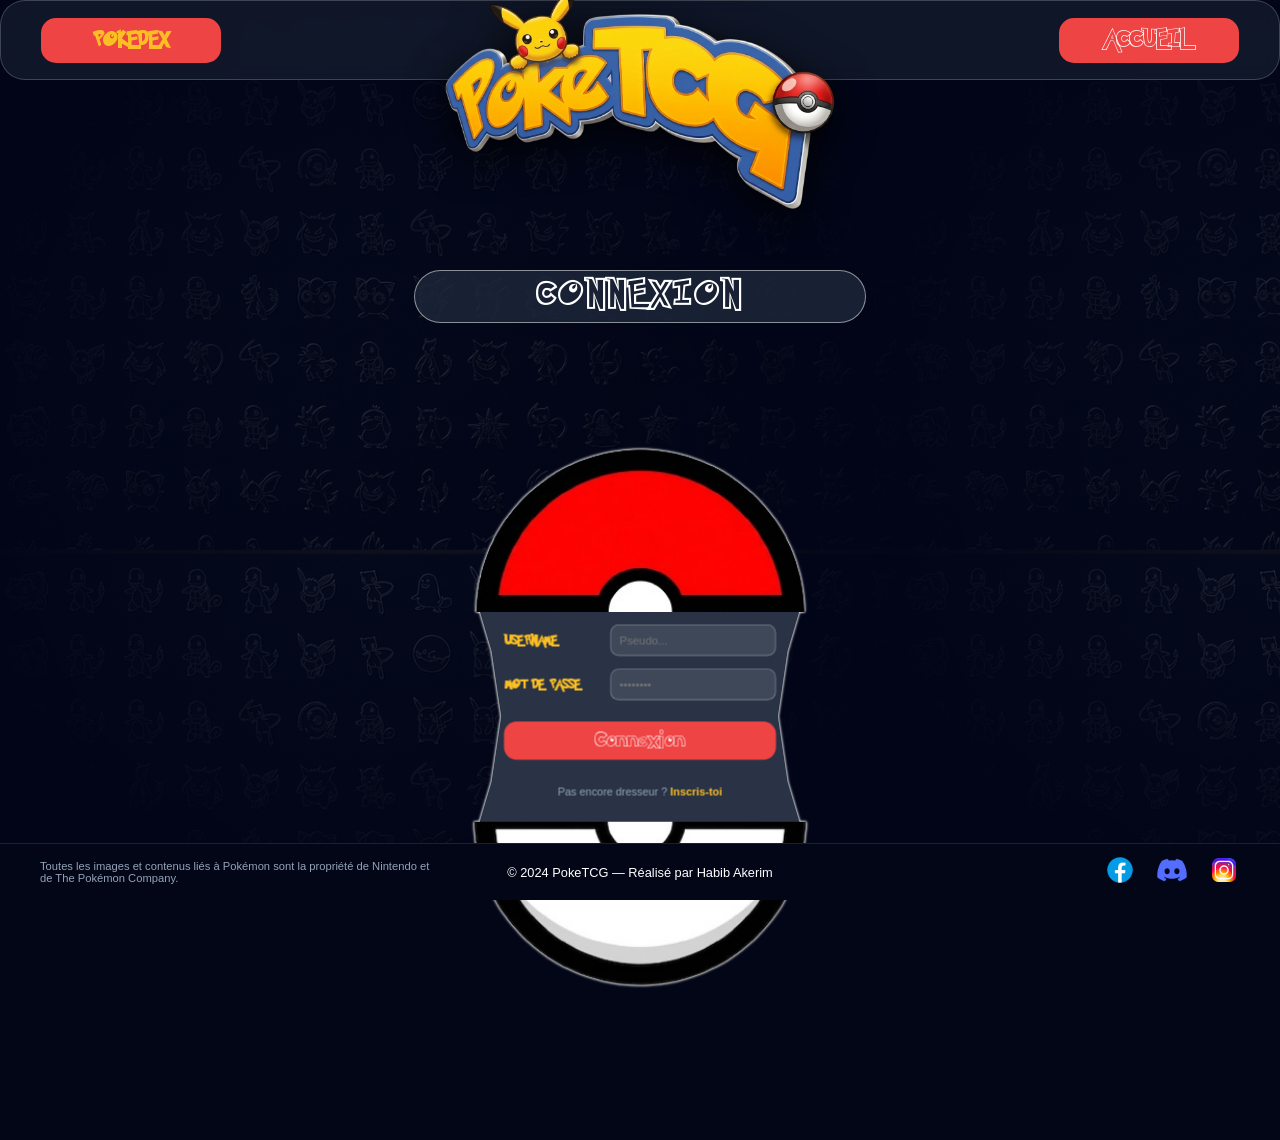
==== webapp-service/pages/dashboardadmin.html @ c15b20ae "feat(admin): integrated admin portal with role-based routing and modular JS architecture" ====
<!DOCTYPE html>
<html lang="fr">
<head>
    <meta charset="UTF-8">
    <title>PokeTCG - Console d'Administration</title>
    <link rel="stylesheet" href="../css/common.css">
    <link rel="stylesheet" href="../css/dashboardadmin.css">
    <link rel="stylesheet" href="https://cdnjs.cloudflare.com/ajax/libs/font-awesome/6.0.0/css/all.min.css">
</head>
<body>

<!-- 1. HEADER ADMIN ÉLITE -->
<header class="glass admin-header">
    <button class="burger-btn" id="admin-burger">
        <i class="fas fa-tools"></i>
    </button>
    <div class="header-logo">
        <img src="../assets/logo.png" alt="Logo">
        <span class="admin-badge">ADMIN</span>
    </div>
    <div class="admin-profile">
        <span id="admin-name">Maître Admin</span>
        <button class="logout-btn" title="Déconnexion" onclick="logoutAdmin()"><i class="fas fa-power-off"></i></button>
    </div>
</header>

<!-- 2. MENU DE CONTRÔLE DE LA LIGUE -->
<nav class="side-drawer glass" id="admin-drawer">
    <div class="drawer-header">
        <span>Contrôle Ligue</span>
        <button id="close-admin-drawer">&times;</button>
    </div>
    <div class="drawer-links">
        <a href="#" class="admin-nav-link active" data-target="admin-view-home"><i class="fas fa-tachometer-alt"></i> Vue d'ensemble</a>
        <a href="#" class="admin-nav-link" data-target="admin-view-users"><i class="fas fa-users"></i> Gestion Dresseurs</a>
        <a href="#" class="admin-nav-link" data-target="admin-view-market"><i class="fas fa-shopping-cart"></i> Modération Marché</a>
        <a href="#" class="admin-nav-link" data-target="admin-view-social"><i class="fas fa-bullhorn"></i> News & Forum</a>
        <a href="#" class="admin-nav-link" data-target="admin-view-wallet"><i class="fas fa-university"></i> Audit Fintech</a>
        <hr>
        <!-- Habib : Lien pour switcher rapidement vers le mode utilisateur -->
        <a href="dashboarddresseur.html"><i class="fas fa-user-circle"></i> Mode Dresseur</a>
    </div>
</nav>

<!-- 3. ZONE DE COMMANDEMENT (MAIN CONTENT) -->
<main class="content-full">

    <!-- SECTION 1 : STATISTIQUES GLOBALES -->
    <section id="admin-view-home" class="admin-dashboard-view active">
        <div class="news-pill"><h2>Statistiques Globales</h2></div>
        <div class="stats-grid">
            <div class="stat-card glass">
                <label>Dresseurs Inscrits</label>
                <p id="stat-total-users">0</p>
            </div>
            <div class="stat-card glass">
                <label>Crédits en Circulation</label>
                <p id="stat-total-credits">0.00 PC</p>
            </div>
            <div class="stat-card glass">
                <label>Total en Séquestre</label>
                <p id="stat-total-escrow">0.00 PC</p>
            </div>
        </div>
    </section>

    <!-- SECTION 2 : GESTION DES UTILISATEURS (Identity 8081) -->
    <section id="admin-view-users" class="admin-dashboard-view">
        <div class="news-pill"><h2>Base des Dresseurs</h2></div>
        <div class="admin-table-container glass">
            <table id="users-table">
                <thead>
                <tr>
                    <th>ID</th>
                    <th>Pseudo</th>
                    <th>Email</th>
                    <th>Rôle</th>
                    <th>Actions</th>
                </tr>
                </thead>
                <tbody id="users-list-body">
                <!-- Rempli par admin-users.js -->
                </tbody>
            </table>
        </div>
    </section>

    <!-- SECTION 3 : MODÉRATION MARCHÉ (Marketplace 8085) -->
    <section id="admin-view-market" class="admin-dashboard-view">
        <div class="news-pill"><h2>Contrôle du Marché</h2></div>
        <div id="admin-market-list" class="admin-table-container glass">
            <!-- Habib : On pourra lister ici toutes les annonces suspectes -->
            <p style="color:var(--text-muted)">Chargement des annonces mondiales...</p>
        </div>
    </section>

    <!-- SECTION 4 : COMMUNICATION LIGUE -->
    <section id="admin-view-social" class="admin-dashboard-view">
        <div class="news-pill"><h2>Communication Ligue</h2></div>

        <div class="admin-social-grid">

            <!-- COLONNE GAUCHE : LE FORMULAIRE (DÉDIÉ) -->
            <div class="news-form-box glass">
                <h3><i class="fas fa-plus-circle"></i> Créer une News</h3>

                <label class="small-label">Titre de l'actualité</label>
                <input type="text" id="news-title" class="glass-input" placeholder="Titre...">

                <label class="small-label">Lien de l'image (URL)</label>
                <input type="text" id="news-image" class="glass-input" placeholder="Lien .jpg / .png">

                <label class="small-label">Lien de l'article (URL)</label>
                <input type="text" id="news-link" class="glass-input" placeholder="Lien vers l'article complet">

                <label class="small-label">Résumé du message</label>
                <textarea id="news-content" class="glass-input" placeholder="Résumé..." style="height:100px; resize:none;"></textarea>

                <button class="btn-nav connexion btn-diffuser" onclick="adminPublishNews()">
                    <i class="fas fa-broadcast-tower"></i> Diffuser l'actualité
                </button>
            </div>

            <!-- COLONNE DROITE : LA GESTION (NEWS + FORUM) -->
            <div class="admin-management-column">

                <!-- Bloc News Publiées -->
                <div class="forum-mod-box glass" style="margin-bottom: 25px;">
                    <h3><i class="fas fa-list"></i> News en ligne</h3>
                    <div id="admin-news-list" class="admin-scroll-list">
                        <!-- Rempli par admin-social.js -->
                    </div>
                </div>

                <!-- Bloc Modération Forum -->
                <div class="forum-mod-box glass">
                    <h3><i class="fas fa-comments"></i> Modération Forum</h3>
                    <div id="admin-forum-list" class="admin-scroll-list">
                        <!-- Rempli par admin-social.js -->
                    </div>
                </div>

            </div>
        </div>
    </section>

    <!-- ⭐ SECTION 5 : AUDIT FINTECH (Wallet 8082) - NOUVEAUTÉ ⭐ -->
    <section id="admin-view-wallet" class="admin-dashboard-view">
        <div class="news-pill"><h2>Audit Financier</h2></div>
        <div class="admin-table-container glass">
            <h3>Santé du système</h3>
            <p style="color:var(--text-muted); margin-bottom:20px;">Surveillance des flux de Poké-Crédits (PC) en temps réel.</p>
            <div id="admin-wallet-audit-content">
                <!-- Rempli par admin-wallet.js -->
                <p>Analyse des portefeuilles en cours...</p>
            </div>
        </div>
    </section>

</main>

<footer>
    <div class="footer-center">© 2024 PokeTCG Admin — Console réservée au Maître de la Ligue</div>
</footer>

<!-- CHARGEMENT DES MODULES JS (Ordre de Rigueur) -->
<script src="../js/admin/admin-main.js"></script>
<script src="../js/admin/admin-users.js"></script>
<script src="../js/admin/admin-market.js"></script>
<script src="../js/admin/admin-social.js"></script>
<script src="../js/admin/admin-wallet.js"></script>

</body>
</html>
---- webapp-service/css/common.css ----
/* --- 1. POLICES --- */
@font-face { font-family: 'PokemonSolid'; src: url('../fonts/Pokemon Solid.ttf'); }
@font-face { font-family: 'PokemonHollow'; src: url('../fonts/Pokemon Hollow.ttf'); }
@import url('https://fonts.googleapis.com/css2?family=Inter:wght@400;700&display=swap');

/* --- 2. MA CHARTE GRAPHIQUE --- */
:root {
    --bg-dark: #020617;
    --poke-red: #EF4444;
    --poke-yellow: #FBBF24;
    --white: #FFFFFF;
    --text-muted: #94A3B8;
    --glass-bg: rgba(30, 41, 59, 0.5);
    --font-main: 'Inter', sans-serif;
}

/* --- 3. LE FOND ET LA STRUCTURE --- */
body {
    background-color: var(--bg-dark);
    color: white;
    font-family: var(--font-main);
    margin: 0; padding: 0;
    position: relative;
    min-height: 100vh;
}

body::before {
    content: "";
    position: fixed;
    top: 0; left: 0;
    width: 100%; height: 100%;

    /* LE SECRET : J'ajoute un dégradé radial (rond) par-dessus l'image.
       Le centre est transparent, mais les bords deviennent noirs comme le fond.
       C'est ce qui "gomme" les lignes de répétition sur les côtés. */
    background: radial-gradient(circle, transparent 20%, var(--bg-dark) 80%),
    url('../assets/bg-pattern.png');

    background-repeat: repeat;

    /* J'agrandis la taille à 800px pour que les icônes soient plus grandes
       et qu'on voie moins souvent la répétition de l'image */
    background-size: 900px;

    opacity: 0.35;
    z-index: -1;
    pointer-events: none;
}

/* --- 4. LE HEADER FIXE AVEC LOGO CENTRAL --- */
header {
    width: 100%; height: 80px;
    background: var(--glass-bg);
    backdrop-filter: blur(10px);
    display: flex;
    justify-content: space-between;
    align-items: center;
    padding: 0 40px; box-sizing: border-box;
    border-bottom: 1px solid rgba(255, 255, 255, 0.1);
    position: fixed; top: 0; z-index: 1000;
    overflow: visible; /* Indispensable pour le débordement */
}

/* LE CADRE DU LOGO (La petite boîte de verre dans le menu) */
.header-logo {
    width: 350px;         /* 1. J'agrandis la zone pour le logo */
    height: 80px;
    background: transparent; /* 2. Je rends le cadre invisible à l'intérieur */
    border: none;            /* J'enlève les bordures */
    display: flex;
    justify-content: center;
    align-items: center;
    overflow: visible;     /* Je laisse l'image sortir librement */

}

.header-logo img {
    width: 420px !important;  /* 3. J'agrandis l'image (était à 200px) */
    height: auto !important;

    /* 4. LE DÉBORDEMENT VERS LE BAS :
       Je pousse l'image vers le bas de 45 pixels.
       Elle va "sortir" du header et flotter sur le contenu du site. */
    transform: translateY(70px);

    /* Je rajoute une ombre plus forte pour que le logo ressorte bien sur le fond */
    filter: drop-shadow(0 10px 20px rgba(0,0,0,0.8));
    z-index: 1100;
}

.btn-nav {
    background-color: var(--poke-red);
    border: none; border-radius: 15px;
    cursor: pointer; transition: all 0.2s ease;
    width: 180px; height: 45px;
    display: flex; align-items: center; justify-content: center;
}
.btn-nav:hover { transform: scale(1.05); filter: brightness(1.2); }

.btn-nav.pokedex { font-family: 'PokemonSolid'; color: var(--poke-yellow); font-size: 1.1rem; }
.btn-nav.connexion, .btn-nav.accueil { font-family: 'PokemonHollow'; color: white; font-size: 1.3rem; }

/* --- LOGO RÉDUIT (VERSION CONNECTÉ) --- */

/*  Je réduis la largeur de la zone de 350px à 250px */
.header-logo.connected {
    width: 250px;
}

.header-logo.connected img {
    width: 280px !important;    /* Je réduis l'image de 420px à 280px */
    transform: translateY(40px); /* Je le remonte un peu pour libérer de l'espace (était à 70px) */
    filter: drop-shadow(0 5px 15px rgba(0,0,0,0.6)); /* Ombre un peu plus discrète */
}

/* --- 5. LE CONTENU CENTRAL --- */
main {
    /* J'augmente la marge du haut à 220px pour que ton titre
       ne soit pas caché par le logo qui descend */
    margin-top: 220px !important;
    display: flex;
    flex-direction: column;
    align-items: center;
    gap: 20px;
}

/* La capsule de titre reste identique */
.news-pill {
    background: rgba(30, 41, 59, 0.8);
    border: 1px solid rgba(255, 255, 255, 0.5);
    border-radius: 50px;
    padding: 5px 0; width: 450px;
    display: flex; justify-content: center; align-items: center;
    margin-top: 10px;
    position: relative; overflow: visible;
}

.news-pill h2 {
    font-family: 'PokemonHollow', sans-serif;
    color: white; margin: 0; font-size: 1.8rem;
    letter-spacing: 5px; text-transform: uppercase;
}

/* --- 6. LE FOOTER FIXE --- */
footer {
    position: fixed; bottom: 0; left: 0;
    width: 100%; background: #020617;
    padding: 10px 40px; box-sizing: border-box;
    display: flex; justify-content: space-between; align-items: center;
    border-top: 1px solid rgba(255, 255, 255, 0.1);
    z-index: 1000;
}
.footer-left, .footer-center, .footer-right { flex: 1; }
.footer-left { font-size: 0.7rem; color: var(--text-muted); }
.footer-center { font-size: 0.8rem; text-align: center; }
.footer-right { display: flex; justify-content: flex-end; gap: 20px; }
.footer-right img { width: 32px; height: auto; }

/* L'EFFET GLASS REUTILISABLE */
.glass {
    background: var(--glass-bg);
    backdrop-filter: blur(10px);
    border: 1px solid rgba(255, 255, 255, 0.2);
    border-radius: 25px;
}
---- webapp-service/css/dashboardadmin.css ----
/* =============================================================
   STYLE DASHBOARD ADMIN PokeTCG - Rigueur Habib
   ============================================================= */

/* --- 1. LAYOUT GLOBAL ET RESPIRATION --- */

/* Je force le conteneur principal à se détacher des bords
   pour un rendu plus luxueux et aéré (90% de largeur max) */
body > main.content-full {
    display: flex !important;
    flex-direction: column !important;
    align-items: stretch !important;
    width: 90% !important;
    max-width: 1200px;
    margin: 280px auto 100px auto; /* Centrage horizontal parfait */
    text-align: center;
    transition: filter 0.3s ease;
}

/* --- 2. LE HEADER ÉLITE (ADMIN BAR) --- */

.admin-header {
    border-bottom: 2px solid var(--poke-yellow) !important; /* Ligne dorée pour le pouvoir Admin */
}

.admin-badge {
    background: var(--poke-yellow);
    color: #020617;
    padding: 2px 10px;
    border-radius: 4px;
    font-weight: 900;
    font-size: 0.7rem;
    margin-left: 15px;
    letter-spacing: 1px;
}

.admin-profile {
    display: flex;
    align-items: center;
    gap: 15px;
    color: white;
    font-weight: bold;
}

/* --- 3. MENU BURGER ET NAVIGATION COULISSANTE --- */

.burger-btn {
    background: rgba(255, 255, 255, 0.1);
    border: 1px solid rgba(255, 255, 255, 0.2);
    color: var(--poke-yellow);
    width: 45px; height: 45px;
    border-radius: 10px;
    cursor: pointer;
    font-size: 1.2rem;
    transition: 0.3s;
    display: flex; align-items: center; justify-content: center;
}
.burger-btn:hover { background: var(--poke-yellow); color: #020617; transform: scale(1.05); }

.side-drawer {
    position: fixed;
    top: 0; left: -320px;
    width: 300px; height: 100vh;
    z-index: 2000;
    padding: 40px 20px;
    display: flex; flex-direction: column;
    background: rgba(15, 23, 42, 0.95);
    backdrop-filter: blur(15px);
    border-right: 1px solid var(--poke-yellow);
    transition: left 0.4s cubic-bezier(0.4, 0, 0.2, 1);
}

.side-drawer.open { left: 0; box-shadow: 20px 0 60px rgba(0,0,0,0.9); }

.drawer-header {
    display: flex; justify-content: space-between; align-items: center;
    margin-bottom: 40px;
    font-family: 'PokemonHollow', sans-serif;
    color: var(--poke-yellow);
    font-size: 1.3rem;
}

#close-admin-drawer { background: none; border: none; color: white; font-size: 2.5rem; cursor: pointer; }

.drawer-links a {
    text-decoration: none; color: white;
    padding: 15px 20px; border-radius: 12px;
    display: flex; align-items: center; gap: 15px;
    transition: 0.3s;
}
.drawer-links a:hover, .drawer-links a.active { background: var(--poke-yellow); color: #020617; }
.drawer-links hr { border: 0.5px solid rgba(255,255,255,0.1); margin: 15px 0; }

/* --- 4. GESTION DES TITRES ET SECTIONS --- */

.admin-dashboard-view { display: none; width: 100%; animation: fadeIn 0.4s ease; }
.admin-dashboard-view.active { display: block; }

/* Habib : Je centre la capsule de titre au milieu de la page */
.admin-dashboard-view .news-pill {
    margin: 0 auto 50px auto !important;
    display: inline-block;
}

@keyframes fadeIn { from { opacity: 0; } to { opacity: 1; } }

/* --- 5. GRILLE DES STATISTIQUES (HOME ADMIN) --- */

.stats-grid {
    display: grid;
    grid-template-columns: repeat(auto-fit, minmax(300px, 1fr));
    gap: 30px;
    width: 100%;
}

.stat-card {
    padding: 40px;
    border-radius: 25px;
    text-align: center; /* Habib : On centre les chiffres à l'intérieur */
    transition: 0.3s;
}
.stat-card:hover { transform: translateY(-5px); border-color: var(--poke-yellow); }

.stat-card label { font-size: 0.8rem; color: var(--text-muted); text-transform: uppercase; letter-spacing: 1px; }
.stat-card p { font-size: 2.2rem; font-family: 'PokemonSolid'; color: var(--poke-yellow); margin-top: 15px; }

/* --- 6. TABLES DE DONNÉES (GESTION DRESSEURS) --- */

.admin-table-container {
    padding: 25px;
    border-radius: 20px;
    overflow-x: auto;
    text-align: left;
}

table { width: 100%; border-collapse: collapse; color: white; }

th {
    color: var(--poke-yellow);
    text-transform: uppercase;
    font-size: 0.75rem;
    padding: 15px;
    border-bottom: 2px solid rgba(255,255,255,0.1);
}

td { padding: 15px; border-bottom: 1px solid rgba(255,255,255,0.05); font-size: 0.9rem; }

/* Boutons d'action rapides */
.btn-ban { background: #ef4444; border: none; color: white; padding: 7px 12px; border-radius: 6px; cursor: pointer; transition: 0.3s; }
.btn-ban:hover { filter: brightness(1.2); }

.btn-promote { background: #3b82f6; border: none; color: white; padding: 7px 12px; border-radius: 6px; cursor: pointer; margin-right: 8px; }

/* --- 7. SECTION COMMUNICATION (NEWS & FORUM) --- */

.admin-social-grid {
    display: grid;
    grid-template-columns: 1fr 1fr; /* Deux colonnes égales */
    gap: 30px;
    align-items: start;
    text-align: left;
}

.admin-management-column {
    display: flex;
    flex-direction: column;
}

.news-form-box, .forum-mod-box {
    padding: 25px;
    border-radius: 20px;
    background: rgba(15, 23, 42, 0.6);
    border: 1px solid rgba(255, 255, 255, 0.05);
}

.news-form-box h3, .forum-mod-box h3 {
    color: var(--poke-yellow);
    margin-bottom: 20px;
    text-align: center;
    font-size: 1rem;
    border-bottom: 1px solid rgba(255, 255, 255, 0.1);
    padding-bottom: 10px;
    font-family: 'PokemonSolid', sans-serif;
    letter-spacing: 1px;
}

.glass-input {
    width: 100%;
    box-sizing: border-box;
    background: rgba(255, 255, 255, 0.05);
    border: 1px solid rgba(255, 255, 255, 0.2);
    border-radius: 10px;
    padding: 15px;
    color: white;
    margin-bottom: 15px;
    outline: none;
}

.small-label {
    display: block;
    text-align: left;
    font-size: 0.7rem;
    color: var(--poke-yellow);
    text-transform: uppercase;
    margin-bottom: 5px;
    padding-left: 5px;
    opacity: 0.8;
}

/* Style spécial pour le bouton "Diffuser" (Unité visuelle)  */
.btn-diffuser {
    width: 100% !important;
    height: 50px !important;
    font-family: 'PokemonSolid', sans-serif !important;
    font-size: 0.9rem !important;
    letter-spacing: 2px !important;
    margin-top: 10px;
    padding-bottom: 5px !important;
}
.btn-diffuser:hover { filter: brightness(1.2); transform: translateY(-2px); }


/* Zone de scroll pour les listes (News et Forum) */
.admin-scroll-list {
    max-height: 350px; /*  Hauteur fixe pour éviter que la page soit trop longue  */
    overflow-y: auto;
    padding-right: 10px;
}

/* On personnalise la barre de défilement pour la Rigueur */
.admin-scroll-list::-webkit-scrollbar { width: 4px; }
.admin-scroll-list::-webkit-scrollbar-thumb { background: var(--poke-yellow); border-radius: 10px; }



/* Zone de scroll pour le forum (pour ne pas que la boite soit infinie) */
#admin-forum-list {
    max-height: 600px; /*  On limite la hauteur pour l'élégance  */
    overflow-y: auto;
    padding-right: 10px;
}
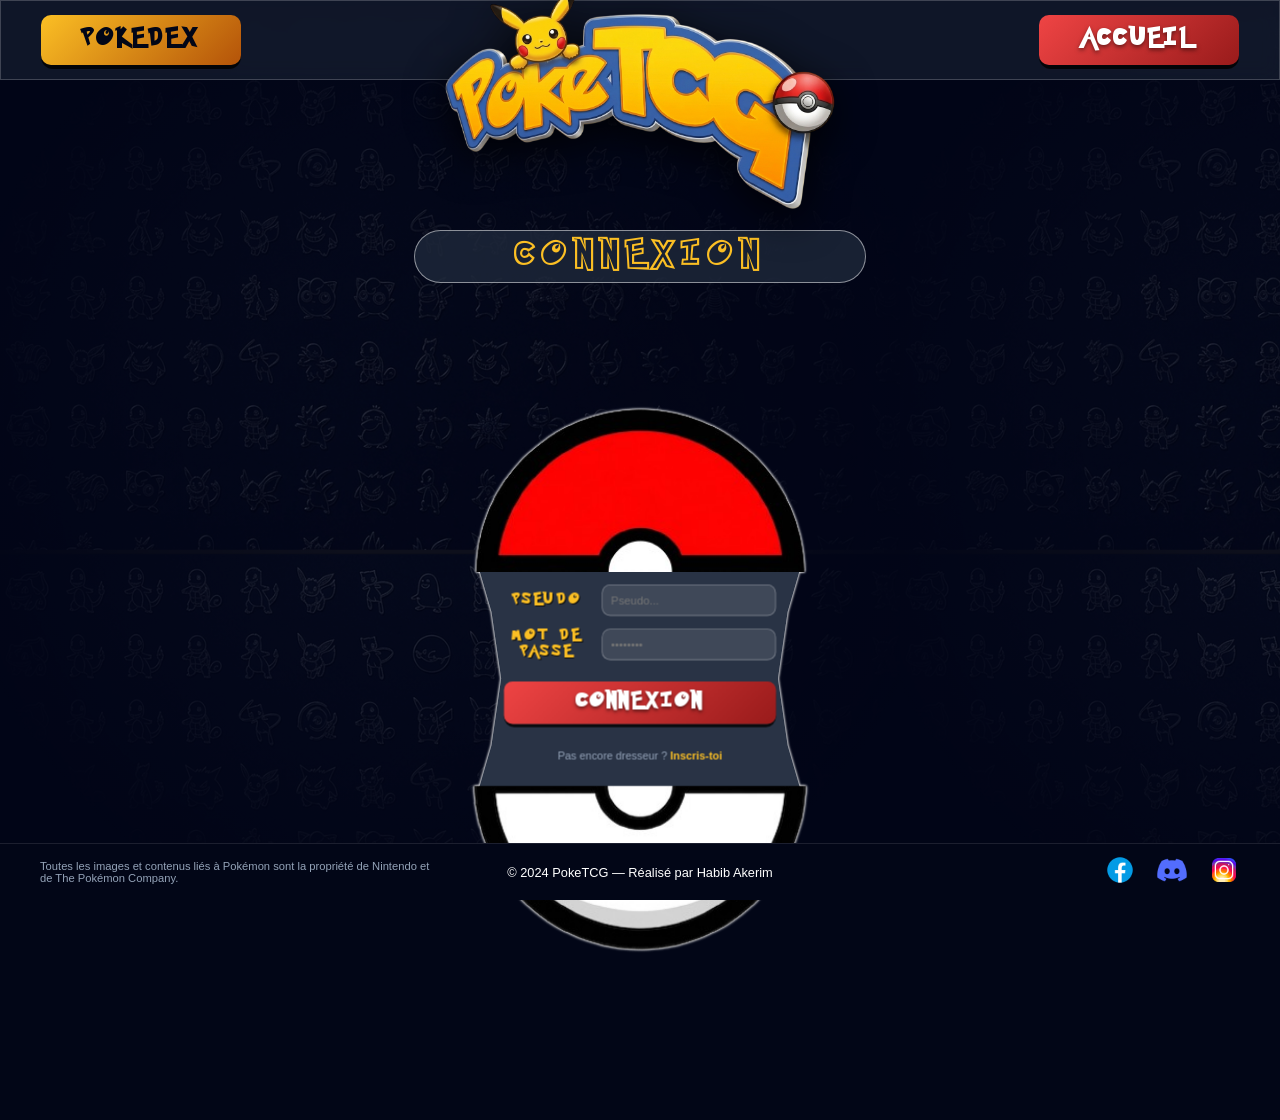
==== commit 30ac1fc2: "style: stable dashboard version before modular refactoring" ====
--- a/webapp-service/pages/dashboardadmin.html
+++ b/webapp-service/pages/dashboardadmin.html
@@ -31,14 +31,61 @@
         <button id="close-admin-drawer">&times;</button>
     </div>
     <div class="drawer-links">
-        <a href="#" class="admin-nav-link active" data-target="admin-view-home"><i class="fas fa-tachometer-alt"></i> Vue d'ensemble</a>
-        <a href="#" class="admin-nav-link" data-target="admin-view-users"><i class="fas fa-users"></i> Gestion Dresseurs</a>
-        <a href="#" class="admin-nav-link" data-target="admin-view-market"><i class="fas fa-shopping-cart"></i> Modération Marché</a>
-        <a href="#" class="admin-nav-link" data-target="admin-view-social"><i class="fas fa-bullhorn"></i> News & Forum</a>
-        <a href="#" class="admin-nav-link" data-target="admin-view-wallet"><i class="fas fa-university"></i> Audit Fintech</a>
-        <hr>
-        <!-- Habib : Lien pour switcher rapidement vers le mode utilisateur -->
-        <a href="dashboarddresseur.html"><i class="fas fa-user-circle"></i> Mode Dresseur</a>
+        <!-- 1. VUE D'ENSEMBLE -->
+        <a href="#" class="admin-nav-link btn-3d btn-yellow active" data-target="admin-view-home">
+            <div class="button-outer">
+                <div class="button-inner">
+                    <span>Vue d'ensemble</span>
+                </div>
+            </div>
+        </a>
+
+        <!-- 2. GESTION DRESSEURS -->
+        <a href="#" class="admin-nav-link btn-3d btn-yellow" data-target="admin-view-users">
+            <div class="button-outer">
+                <div class="button-inner">
+                    <span>Gestion Dresseurs</span>
+                </div>
+            </div>
+        </a>
+
+        <!-- 3. MODÉRATION MARCHÉ -->
+        <a href="#" class="admin-nav-link btn-3d btn-yellow" data-target="admin-view-market">
+            <div class="button-outer">
+                <div class="button-inner">
+                    <span>Modération Marché</span>
+                </div>
+            </div>
+        </a>
+
+        <!-- 4. NEWS & FORUM -->
+        <a href="#" class="admin-nav-link btn-3d btn-yellow" data-target="admin-view-social">
+            <div class="button-outer">
+                <div class="button-inner">
+                    <span>News & Forum</span>
+                </div>
+            </div>
+        </a>
+
+        <!-- 5. AUDIT FINTECH -->
+        <a href="#" class="admin-nav-link btn-3d btn-yellow" data-target="admin-view-wallet">
+            <div class="button-outer">
+                <div class="button-inner">
+                    <span>Audit Fintech</span>
+                </div>
+            </div>
+        </a>
+
+        <hr style="border: 0.5px solid rgba(255,255,255,0.1); margin: 15px 0;">
+
+        <!-- 6. SWITCH VERS MODE DRESSEUR -->
+        <a href="dashboarddresseur.html" class="btn-3d btn-yellow" style="width: 100%;">
+            <div class="button-outer">
+                <div class="button-inner">
+                    <span>Mode Dresseur</span>
+                </div>
+            </div>
+        </a>
     </div>
 </nav>
 
@@ -116,8 +163,12 @@
                 <label class="small-label">Résumé du message</label>
                 <textarea id="news-content" class="glass-input" placeholder="Résumé..." style="height:100px; resize:none;"></textarea>
 
-                <button class="btn-nav connexion btn-diffuser" onclick="adminPublishNews()">
-                    <i class="fas fa-broadcast-tower"></i> Diffuser l'actualité
+                <button class="btn-3d btn-red btn-diffuser" onclick="adminPublishNews()">
+                    <div class="button-outer">
+                        <div class="button-inner">
+                            <span>DIFFUSER L'ACTUALITÉ</span>
+                        </div>
+                    </div>
                 </button>
             </div>
 
@@ -144,7 +195,7 @@
         </div>
     </section>
 
-    <!-- ⭐ SECTION 5 : AUDIT FINTECH (Wallet 8082) - NOUVEAUTÉ ⭐ -->
+    <!--  SECTION 5 : AUDIT FINTECH (Wallet 8082) - NOUVEAUTÉ  -->
     <section id="admin-view-wallet" class="admin-dashboard-view">
         <div class="news-pill"><h2>Audit Financier</h2></div>
         <div class="admin-table-container glass">
--- a/webapp-service/css/common.css
+++ b/webapp-service/css/common.css
@@ -30,7 +30,7 @@
     top: 0; left: 0;
     width: 100%; height: 100%;
 
-    /* LE SECRET : J'ajoute un dégradé radial (rond) par-dessus l'image.
+    /* J'ajoute un dégradé radial (rond) par-dessus l'image.
        Le centre est transparent, mais les bords deviennent noirs comme le fond.
        C'est ce qui "gomme" les lignes de répétition sur les côtés. */
     background: radial-gradient(circle, transparent 20%, var(--bg-dark) 80%),
@@ -38,7 +38,7 @@
 
     background-repeat: repeat;
 
-    /* J'agrandis la taille à 800px pour que les icônes soient plus grandes
+    /* J'agrandis la taille à XXX px pour que les icônes soient plus grandes
        et qu'on voie moins souvent la répétition de l'image */
     background-size: 900px;
 
@@ -74,9 +74,13 @@
 
 }
 
+header.glass {
+    border-radius: 0;
+}
+
 .header-logo img {
-    width: 420px !important;  /* 3. J'agrandis l'image (était à 200px) */
-    height: auto !important;
+    width: 420px ;  /* 3. J'agrandis l'image (était à 200px) */
+    height: auto ;
 
     /* 4. LE DÉBORDEMENT VERS LE BAS :
        Je pousse l'image vers le bas de 45 pixels.
@@ -97,8 +101,28 @@
 }
 .btn-nav:hover { transform: scale(1.05); filter: brightness(1.2); }
 
-.btn-nav.pokedex { font-family: 'PokemonSolid'; color: var(--poke-yellow); font-size: 1.1rem; }
-.btn-nav.connexion, .btn-nav.accueil { font-family: 'PokemonHollow'; color: white; font-size: 1.3rem; }
+.btn-nav.pokedex, .btn-nav.connexion2, .btn-nav.connexion{
+    font-family: 'PokemonSolid';
+    color: var(--poke-yellow);
+    font-size: 1.4rem;      /* 1. On augmente de 1.1 à 1.4 */
+    letter-spacing: 5px;    /* 2. On fait "respirer" les lettres */
+    padding-top: 0;
+    padding-bottom: 8px;
+    display: flex;
+    align-items: center;
+    justify-content: center;
+}
+.btn-nav.accueil {
+    font-family: 'PokemonSolid';
+    color: var(--poke-yellow);
+    font-size: 1.5rem;      /* Les lettres creuses paraissent plus petites, on compense */
+    letter-spacing: 2px;
+    padding-top: 0;
+    padding-bottom: 5px;
+    display: flex;
+    align-items: center;
+    justify-content: center;
+}
 
 /* --- LOGO RÉDUIT (VERSION CONNECTÉ) --- */
 
@@ -108,7 +132,7 @@
 }
 
 .header-logo.connected img {
-    width: 280px !important;    /* Je réduis l'image de 420px à 280px */
+    width: 280px ;    /* Je réduis l'image de 420px à 280px */
     transform: translateY(40px); /* Je le remonte un peu pour libérer de l'espace (était à 70px) */
     filter: drop-shadow(0 5px 15px rgba(0,0,0,0.6)); /* Ombre un peu plus discrète */
 }
@@ -117,7 +141,7 @@
 main {
     /* J'augmente la marge du haut à 220px pour que ton titre
        ne soit pas caché par le logo qui descend */
-    margin-top: 220px !important;
+    margin-top: 220px ;
     display: flex;
     flex-direction: column;
     align-items: center;
@@ -162,4 +186,146 @@
     backdrop-filter: blur(10px);
     border: 1px solid rgba(255, 255, 255, 0.2);
     border-radius: 25px;
+}
+
+/* =============================================================
+   SECTION 8 : BOUTONS 3D ÉLITE (TAILLE FIXE & LISIBILITÉ)
+   ============================================================= */
+
+.btn-3d {
+    all: unset;
+    cursor: pointer;
+    position: relative;
+    /* 1. ON FIXE LA TAILLE : Le bouton ne bougera plus */
+    width: 200px;
+    height: 50px;
+    border-radius: 12px;
+    transition: all 0.3s ease;
+}
+
+.button-outer {
+    position: relative;
+    z-index: 1;
+    width: 100%;
+    height: 100%;
+    border-radius: 12px;
+    transition: all 0.3s ease;
+    box-shadow: 0 4px 0px 0px rgba(0, 0, 0, 0.8);
+}
+
+.button-inner {
+    position: relative;
+    z-index: 1;
+    width: 100%;
+    height: 100%;
+    border-radius: 10px;
+    /* 2. CENTRE LE TEXTE SANS UTILISER DE PADDING QUI DÉFORME */
+    display: flex;
+    align-items: center;
+    justify-content: center;
+    overflow: hidden;
+}
+
+/* Couleurs des dégradés */
+.btn-red .button-inner { background: linear-gradient(135deg, #ef4444, #991b1b); }
+.btn-yellow .button-inner { background: linear-gradient(135deg, #fbbf24, #b45309); }
+
+.btn-3d span {
+    position: relative;
+    z-index: 4;
+    font-family: 'PokemonSolid', sans-serif;
+
+    /* 3. RÉGLAGE OPTIMAL DU TEXTE */
+    font-size: 1.3rem;      /* Grand mais raisonnable */
+    letter-spacing: 4px;    /* Espace pour la lisibilité */
+    text-transform: uppercase;
+
+    color: white;
+    text-shadow: 0 2px 4px rgba(0,0,0,0.5);
+    margin-bottom: 4px;     /* Ajustement vertical police Pokemon */
+    white-space: nowrap;
+}
+
+.btn-yellow span { color: #020617; text-shadow: none; }
+
+/* Effet d'enfoncement au clic */
+.btn-3d:active .button-outer {
+    transform: translateY(3px);
+    box-shadow: 0 1px 0px 0px rgba(0, 0, 0, 0.8);
+}
+
+/* Permet aux boutons 3D de s'étirer si on leur demande en HTML */
+button[style*="width: 100%"].btn-3d,
+button[style*="width:100%"].btn-3d {
+    width: 100% !important;
+}
+
+/* =============================================================
+   SECTION 7 : RIGUEUR - RESPONSIVE GLOBAL (HEADER/FOOTER)
+   ============================================================= */
+
+@media (max-width: 768px) {
+    /* 1. Header : On permet aux éléments de s'ajuster s'il n'y a plus de place */
+    header {
+        padding: 0 10px ;
+        height: 70px ;
+        justify-content: space-between;
+    }
+
+    /* 2. Le Logo : On réduit sa taille et sa descente pour mobile */
+    .header-logo {
+        width: 150px ;
+        order: 2; /* On le garde au centre */
+    }
+
+    .header-logo img {
+        width: 180px ;
+        transform: translateY(30px) ;
+    }
+
+    /* Ajustement mode connecté */
+    .header-logo.connected { width: 120px ; }
+    .header-logo.connected img { width: 140px ; transform: translateY(20px) ; }
+
+    /* 3. Boutons de navigation (Connexion / Inscription) */
+    .btn-nav {
+        width: 110px ; /*  Plus petit pour tenir sur l'écran  */
+        height: 38px ;
+        font-size: 0.8rem ;
+    }
+
+    /* 4. Le Contenu : On adapte la marge haute */
+    main {
+        margin-top: 130px ;
+        padding-bottom: 100px ;
+        width: 95% ;
+    }
+
+    /* 5. Capsule de titre */
+    .news-pill {
+        width: 95% ;
+        max-width: 300px;
+    }
+
+    .news-pill h2 {
+        font-size: 1.1rem ;
+        letter-spacing: 2px ;
+    }
+
+    /* 6. Le Footer : Stable et empilé */
+    footer {
+        position: relative ;
+        flex-direction: column ;
+        gap: 15px;
+        padding: 20px ;
+        height: auto ;
+    }
+
+    .footer-right { justify-content: center ; }
+}
+
+/* Sécurité pour les tout petits écrans (iPhone SE, etc.)  */
+@media (max-width: 400px) {
+    .header-logo img { width: 150px ; }
+    .btn-nav { width: 90px ; font-size: 0.7rem ; }
 }
--- a/webapp-service/css/dashboardadmin.css
+++ b/webapp-service/css/dashboardadmin.css
@@ -60,14 +60,23 @@
 .side-drawer {
     position: fixed;
     top: 0; left: -320px;
-    width: 300px; height: 100vh;
+    width: 300px;
+    height: 100vh; /* Garde toute la hauteur de l'écran */
     z-index: 2000;
     padding: 40px 20px;
-    display: flex; flex-direction: column;
-    background: rgba(15, 23, 42, 0.95);
-    backdrop-filter: blur(15px);
-    border-right: 1px solid var(--poke-yellow);
+    display: flex;
+    flex-direction: column;
     transition: left 0.4s cubic-bezier(0.4, 0, 0.2, 1);
+
+    /* SCROLL  */
+    overflow-y: auto;          /* 1. Active le scroll vertical uniquement si nécessaire */
+    box-sizing: border-box;     /* 2. Assure que le padding n'augmente pas la taille du menu */
+}
+
+/*  Rendre la barre de scroll invisible pour garder le look Premium */
+.side-drawer::-webkit-scrollbar {
+    width: 0px;
+    background: transparent;
 }
 
 .side-drawer.open { left: 0; box-shadow: 20px 0 60px rgba(0,0,0,0.9); }
@@ -82,13 +91,58 @@
 
 #close-admin-drawer { background: none; border: none; color: white; font-size: 2.5rem; cursor: pointer; }
 
-.drawer-links a {
-    text-decoration: none; color: white;
-    padding: 15px 20px; border-radius: 12px;
-    display: flex; align-items: center; gap: 15px;
-    transition: 0.3s;
-}
-.drawer-links a:hover, .drawer-links a.active { background: var(--poke-yellow); color: #020617; }
+/* --- 4. NAVIGATION 3D (DIMENSIONS CORRIGÉES) --- */
+
+/* On cible les boutons 3D UNIQUEMENT à l'intérieur du menu admin */
+#admin-drawer .drawer-links .btn-3d {
+    display: block;
+    width: 100%;      /* Prend toute la largeur du menu */
+    height: 48px;     /* Hauteur fixe pour éviter l'effet "géant" */
+    margin-bottom: 12px;
+    text-decoration: none;
+}
+
+/* On force les couches internes à remplir la hauteur de 48px */
+#admin-drawer .button-outer,
+#admin-drawer .button-inner {
+    /* --- On centre tout maintenant que l'icône est partie --- */
+    display: flex;
+    justify-content: center;
+    align-items: center;
+    padding: 0; /* On retire le padding-left qui décentrait le texte */
+    width: 100%;
+    height: 100%;
+}
+
+/* Réglage de la police pour le menu latéral */
+#admin-drawer .btn-3d span {
+    font-family: 'PokemonSolid', sans-serif;
+    font-size: 0.95rem;     /* Ajustement pour que "MODÉRATION MARCHÉ" tienne sur une ligne */
+    letter-spacing: 4px;    /* Espacement propre */
+    text-transform: uppercase;
+    margin-bottom: 3px;     /* Petit ajustement vertical pour la police */
+    width: 100%;
+    text-align: center;     /* Force le centrage du texte */
+    white-space: nowrap;    /* Empêche le texte de se couper */
+}
+
+/* État Actif : L'onglet sélectionné passe en dégradé Rouge */
+#admin-drawer .admin-nav-link.active .button-inner {
+    background: linear-gradient(135deg, #ef4444, #991b1b);
+}
+
+#admin-drawer .admin-nav-link.active span {
+    color: white;
+    text-shadow: 0 2px 4px rgba(0,0,0,0.5);
+}
+
+/* On gère les icônes */
+#admin-drawer i {
+    width: 20px;
+    text-align: center;
+    font-size: 1rem;
+}
+
 .drawer-links hr { border: 0.5px solid rgba(255,255,255,0.1); margin: 15px 0; }
 
 /* --- 4. GESTION DES TITRES ET SECTIONS --- */
@@ -96,7 +150,7 @@
 .admin-dashboard-view { display: none; width: 100%; animation: fadeIn 0.4s ease; }
 .admin-dashboard-view.active { display: block; }
 
-/* Habib : Je centre la capsule de titre au milieu de la page */
+/* Je centre la capsule de titre au milieu de la page */
 .admin-dashboard-view .news-pill {
     margin: 0 auto 50px auto !important;
     display: inline-block;
@@ -116,7 +170,7 @@
 .stat-card {
     padding: 40px;
     border-radius: 25px;
-    text-align: center; /* Habib : On centre les chiffres à l'intérieur */
+    text-align: center; /* centre les chiffres à l'intérieur */
     transition: 0.3s;
 }
 .stat-card:hover { transform: translateY(-5px); border-color: var(--poke-yellow); }
@@ -240,3 +294,109 @@
     padding-right: 10px;
 }
 
+/* --- AJUSTEMENT DES BOUTONS DANS LES TABLEAUX --- */
+td button.btn-3d {
+    margin: 0 auto; /* Centre le bouton dans sa cellule */
+}
+
+td .btn-3d .button-inner {
+    padding: 0; /* On retire le padding pour les petits boutons */
+    display: flex;
+    align-items: center;
+    justify-content: center;
+}
+
+/* On s'assure que le texte dans les petits boutons de tableau ne déborde pas */
+td .btn-3d .button-inner span {
+    display: flex;
+    justify-content: center;
+    align-items: center;
+    width: 100%;
+    white-space: nowrap; /* Force le mot sur une seule ligne */
+}
+
+/* On s'assure que la ligne du tableau laisse de la place au relief */
+tr {
+    height: 70px;
+}
+
+/* Style pour le bouton de diffusion */
+.btn-diffuser.btn-3d {
+    width: 100% !important;
+    height: 55px;
+    margin-top: 20px;
+}
+
+.btn-diffuser.btn-3d span {
+    font-size: 1.1rem;
+    letter-spacing: 3px;
+}
+
+/* Alignement des news dans la liste */
+#admin-news-list .mgmt-item {
+    display: flex;
+    justify-content: space-between;
+    align-items: center;
+    min-height: 70px;
+}
+
+/* =============================================================
+   SECTION 8 :  RESPONSIVE CONSOLE ADMIN
+   ============================================================= */
+
+@media (max-width: 768px) {
+    /* 1. Layout : On remonte le contenu car le header mobile est plus fin */
+    body > main.content-full {
+        margin-top: 140px !important;
+        width: 95% !important;
+    }
+
+    /* 2. Stats Globales : On passe de 3 colonnes à 1 seule colonne */
+    .stats-grid {
+        grid-template-columns: 1fr !important;
+        gap: 20px !important;
+    }
+
+    /* 3. Communication Ligue : On empile le formulaire et la modération */
+    .admin-social-grid {
+        grid-template-columns: 1fr !important; /* Habib : Le formulaire passe au dessus des listes */
+    }
+
+    .admin-management-column {
+        margin-top: 25px;
+    }
+
+    /* 4. Tableaux (Dresseurs/Marché) : Sécurité anti-débordement */
+    /*  On force le scroll horizontal pour que le tableau ne casse pas le cadre */
+    .admin-table-container {
+        padding: 10px !important;
+        overflow-x: auto !important;
+        display: block;
+    }
+
+    table {
+        min-width: 600px; /* Force une largeur minimum pour garder les colonnes lisibles */
+    }
+
+    th, td {
+        padding: 10px !important;
+        font-size: 0.8rem !important;
+    }
+
+    /* 5. News & Forum : On réduit les hauteurs de scroll pour mobile */
+    .admin-scroll-list {
+        max-height: 300px !important;
+    }
+}
+
+/* Ajustement spécial pour les petits smartphones  */
+@media (max-width: 480px) {
+    .stat-card p {
+        font-size: 1.5rem !important; /* Chiffres moins gros */
+    }
+
+    .btn-diffuser {
+        font-size: 0.8rem !important;
+        height: 45px !important;
+    }
+}
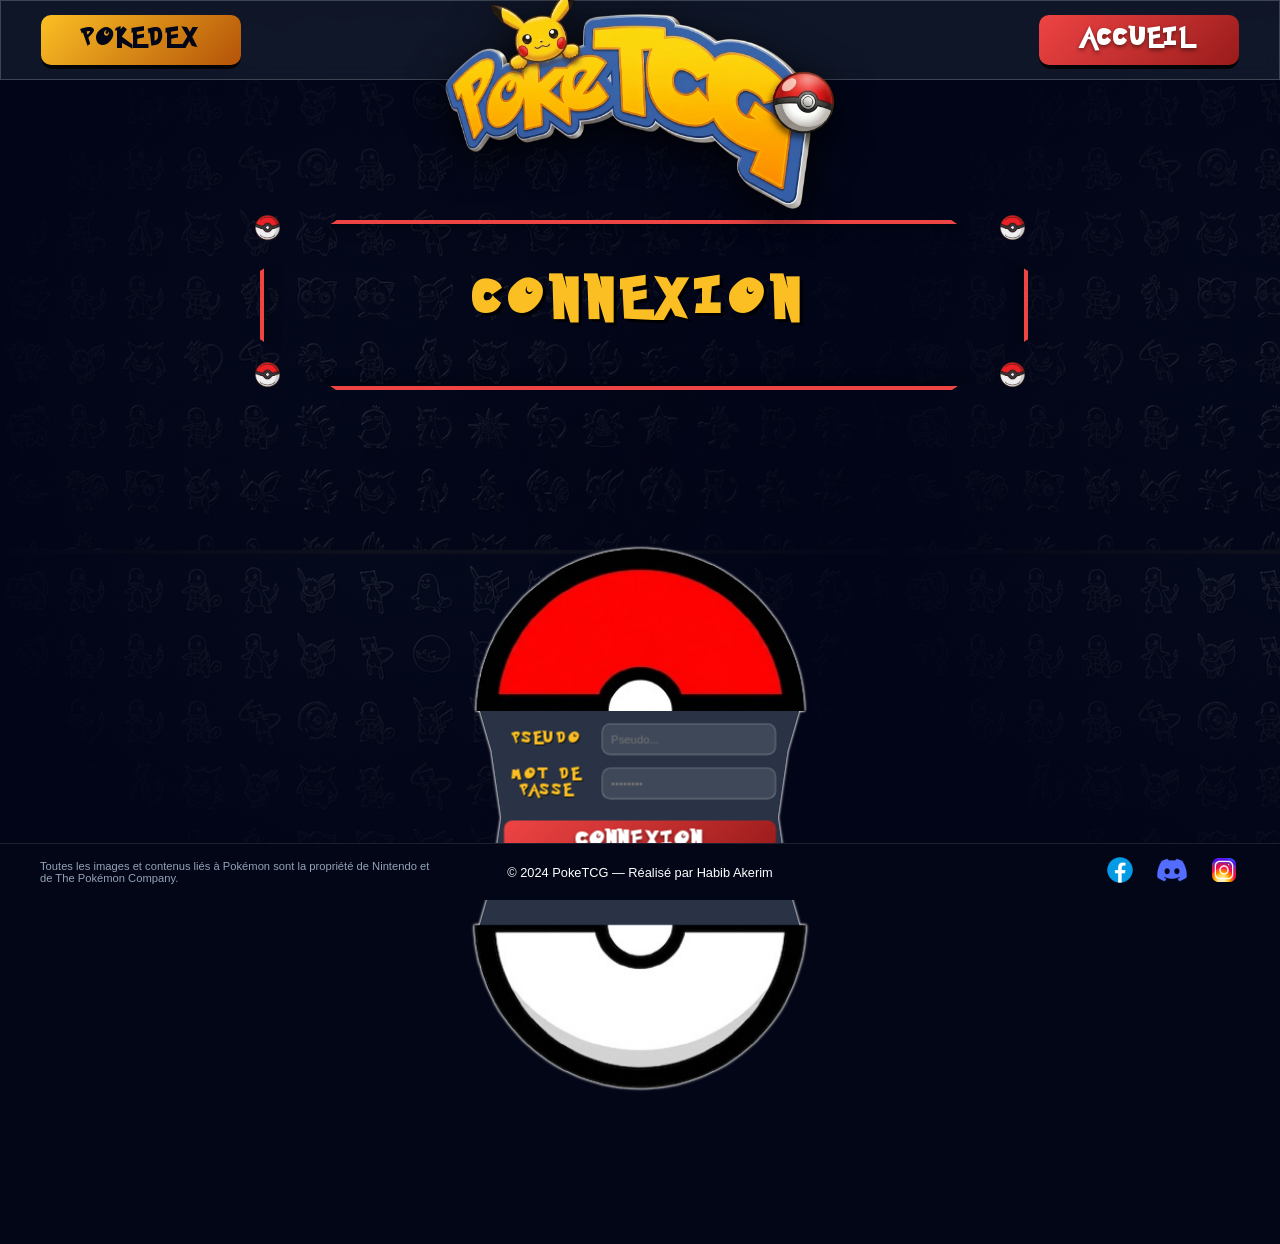
==== commit c25b92f0: "style: stable version before pokeball opening animation" ====
--- a/webapp-service/pages/dashboardadmin.html
+++ b/webapp-service/pages/dashboardadmin.html
@@ -94,7 +94,16 @@
 
     <!-- SECTION 1 : STATISTIQUES GLOBALES -->
     <section id="admin-view-home" class="admin-dashboard-view active">
-        <div class="news-pill"><h2>Statistiques Globales</h2></div>
+        <div class="cyber-title-container">
+            <div class="cyber-title">
+                <h2 class="title-text">Statistiques Globales</h2>
+                <div class="clip"></div>
+                <div class="corner top-left"></div>
+                <div class="corner top-right"></div>
+                <div class="corner bottom-left"></div>
+                <div class="corner bottom-right"></div>
+            </div>
+        </div>
         <div class="stats-grid">
             <div class="stat-card glass">
                 <label>Dresseurs Inscrits</label>
@@ -113,7 +122,16 @@
 
     <!-- SECTION 2 : GESTION DES UTILISATEURS (Identity 8081) -->
     <section id="admin-view-users" class="admin-dashboard-view">
-        <div class="news-pill"><h2>Base des Dresseurs</h2></div>
+        <div class="cyber-title-container">
+            <div class="cyber-title">
+                <h2 class="title-text">Base des Dresseurs</h2>
+                <div class="clip"></div>
+                <div class="corner top-left"></div>
+                <div class="corner top-right"></div>
+                <div class="corner bottom-left"></div>
+                <div class="corner bottom-right"></div>
+            </div>
+        </div>
         <div class="admin-table-container glass">
             <table id="users-table">
                 <thead>
@@ -134,16 +152,34 @@
 
     <!-- SECTION 3 : MODÉRATION MARCHÉ (Marketplace 8085) -->
     <section id="admin-view-market" class="admin-dashboard-view">
-        <div class="news-pill"><h2>Contrôle du Marché</h2></div>
+        <div class="cyber-title-container">
+            <div class="cyber-title">
+                <h2 class="title-text">Contrôle du Marché</h2>
+                <div class="clip"></div>
+                <div class="corner top-left"></div>
+                <div class="corner top-right"></div>
+                <div class="corner bottom-left"></div>
+                <div class="corner bottom-right"></div>
+            </div>
+        </div>
         <div id="admin-market-list" class="admin-table-container glass">
-            <!-- Habib : On pourra lister ici toutes les annonces suspectes -->
+            <!-- On peut lister ici toutes les annonces suspectes -->
             <p style="color:var(--text-muted)">Chargement des annonces mondiales...</p>
         </div>
     </section>
 
     <!-- SECTION 4 : COMMUNICATION LIGUE -->
     <section id="admin-view-social" class="admin-dashboard-view">
-        <div class="news-pill"><h2>Communication Ligue</h2></div>
+        <div class="cyber-title-container">
+            <div class="cyber-title">
+                <h2 class="title-text">Communication Ligue</h2>
+                <div class="clip"></div>
+                <div class="corner top-left"></div>
+                <div class="corner top-right"></div>
+                <div class="corner bottom-left"></div>
+                <div class="corner bottom-right"></div>
+            </div>
+        </div>
 
         <div class="admin-social-grid">
 
@@ -197,7 +233,16 @@
 
     <!--  SECTION 5 : AUDIT FINTECH (Wallet 8082) - NOUVEAUTÉ  -->
     <section id="admin-view-wallet" class="admin-dashboard-view">
-        <div class="news-pill"><h2>Audit Financier</h2></div>
+        <div class="cyber-title-container">
+            <div class="cyber-title">
+                <h2 class="title-text">Audit Financier</h2>
+                <div class="clip"></div>
+                <div class="corner top-left"></div>
+                <div class="corner top-right"></div>
+                <div class="corner bottom-left"></div>
+                <div class="corner bottom-right"></div>
+            </div>
+        </div>
         <div class="admin-table-container glass">
             <h3>Santé du système</h3>
             <p style="color:var(--text-muted); margin-bottom:20px;">Surveillance des flux de Poké-Crédits (PC) en temps réel.</p>
--- a/webapp-service/css/common.css
+++ b/webapp-service/css/common.css
@@ -324,6 +324,119 @@
     .footer-right { justify-content: center ; }
 }
 
+/* =============================================================
+   SECTION 9 : ENCADREMENTS DE TITRES "CYBER-POKÉ" (Rigueur)
+   ============================================================= */
+
+.cyber-title-container {
+    display: flex;
+    justify-content: center;
+    margin-bottom: 40px;
+    width: 100%;
+}
+
+.cyber-title {
+    position: relative;
+    padding: 20px 80px; /* 1. On augmente le rembourrage interne */
+    border: none;
+    background-color: transparent;
+    cursor: default;
+    transition: 0.3s ease;
+    display: flex;
+    align-items: center;
+    justify-content: center;
+    /* 2. On élargit la boîte pour que les lettres espacées ne sortent pas */
+    min-width: 600px;
+}
+
+/* Effet de lueur au survol de la section */
+.cyber-title:hover {
+    transform: scale(1.02);
+}
+
+.cyber-title .title-text {
+    position: relative;
+    z-index: 3;
+    font-family: 'PokemonSolid', sans-serif;
+    color: var(--poke-yellow);
+
+    /* --- AMÉLIORATIONS DE LISIBILITÉ --- */
+    font-size: 2.5rem;       /* 3. On passe de 1.8 à 2.5 (Grand Impact) */
+    letter-spacing: 12px;    /* 4. On espace massivement les lettres (Aération) */
+
+    text-transform: uppercase;
+    /* 5. renforce l'ombre pour détacher le texte du cadre rouge */
+    text-shadow: 3px 3px 0px rgba(0,0,0,0.9);
+
+    white-space: nowrap;     /* Empêche le titre de se couper en deux */
+}
+
+.cyber-title .clip {
+    position: absolute;
+    top: 0; left: 0;
+    width: 100%; height: 100%;
+    border: 4px solid var(--poke-red);
+    clip-path: polygon(10% 0%, 90% 0%, 100% 30%, 100% 70%, 90% 100%, 10% 100%, 0% 70%, 0% 30%);
+    box-shadow: inset 0 0 15px rgba(0, 0, 0, 0.6);
+    transition: 0.3s ease;
+    animation: shape-glitch 2s infinite ease-in-out;
+}
+
+.cyber-title:hover .clip {
+    box-shadow: inset 0 0 25px var(--poke-red);
+    filter: brightness(1.2);
+}
+
+.cyber-title .corner {
+    position: absolute;
+    /* 1. On ajuste la taille pour que la Pokéball soit bien visible */
+    width: 35px;
+    height: 35px;
+
+    /* 2. On charge ton icône à la place de la couleur rouge */
+    background-image: url('../assets/pokeball-icon.png');
+    background-size: contain;
+    background-repeat: no-repeat;
+    background-position: center;
+    background-color: transparent; /* On enlève le fond rouge */
+
+    /* 3. On enlève la rotation de 45° pour que la Pokéball soit droite */
+    transform: none;
+
+    transition: 0.2s ease;
+    /* On garde ton animation de "respiration" */
+    animation: corner-glitch 2.5s infinite ease-in-out;
+    z-index: 5;
+}
+
+/* 4. On ajuste les positions pour que le centre de la ball soit pile sur le coin */
+.cyber-title .top-left { top: -17px; left: -17px; }
+.cyber-title .top-right { top: -17px; right: -17px; }
+.cyber-title .bottom-left { bottom: -17px; left: -17px; }
+.cyber-title .bottom-right { bottom: -17px; right: -17px; }
+
+.cyber-title .top-left { top: -10px; left: -10px; }
+.cyber-title .top-right { top: -10px; right: -10px; }
+.cyber-title .bottom-left { bottom: -10px; left: -10px; }
+.cyber-title .bottom-right { bottom: -10px; right: -10px; }
+
+/* --- ANIMATIONS DE RIGUEUR --- */
+@keyframes shape-glitch {
+    0%, 100% { clip-path: polygon(10% 0%, 90% 0%, 100% 30%, 100% 70%, 90% 100%, 10% 100%, 0% 70%, 0% 30%); }
+    50% { clip-path: polygon(12% 0%, 88% 0%, 100% 35%, 100% 65%, 88% 100%, 12% 100%, 0% 65%, 0% 35%); }
+}
+
+@keyframes corner-glitch {
+    0%, 100% {
+        transform: scale(1);
+        filter: drop-shadow(0 0 5px var(--poke-red));
+    }
+    50% {
+        transform: scale(1.2);
+        filter: drop-shadow(0 0 15px var(--poke-red));
+    }
+}
+
 /* Sécurité pour les tout petits écrans (iPhone SE, etc.)  */
 @media (max-width: 400px) {
     .header-logo img { width: 150px ; }
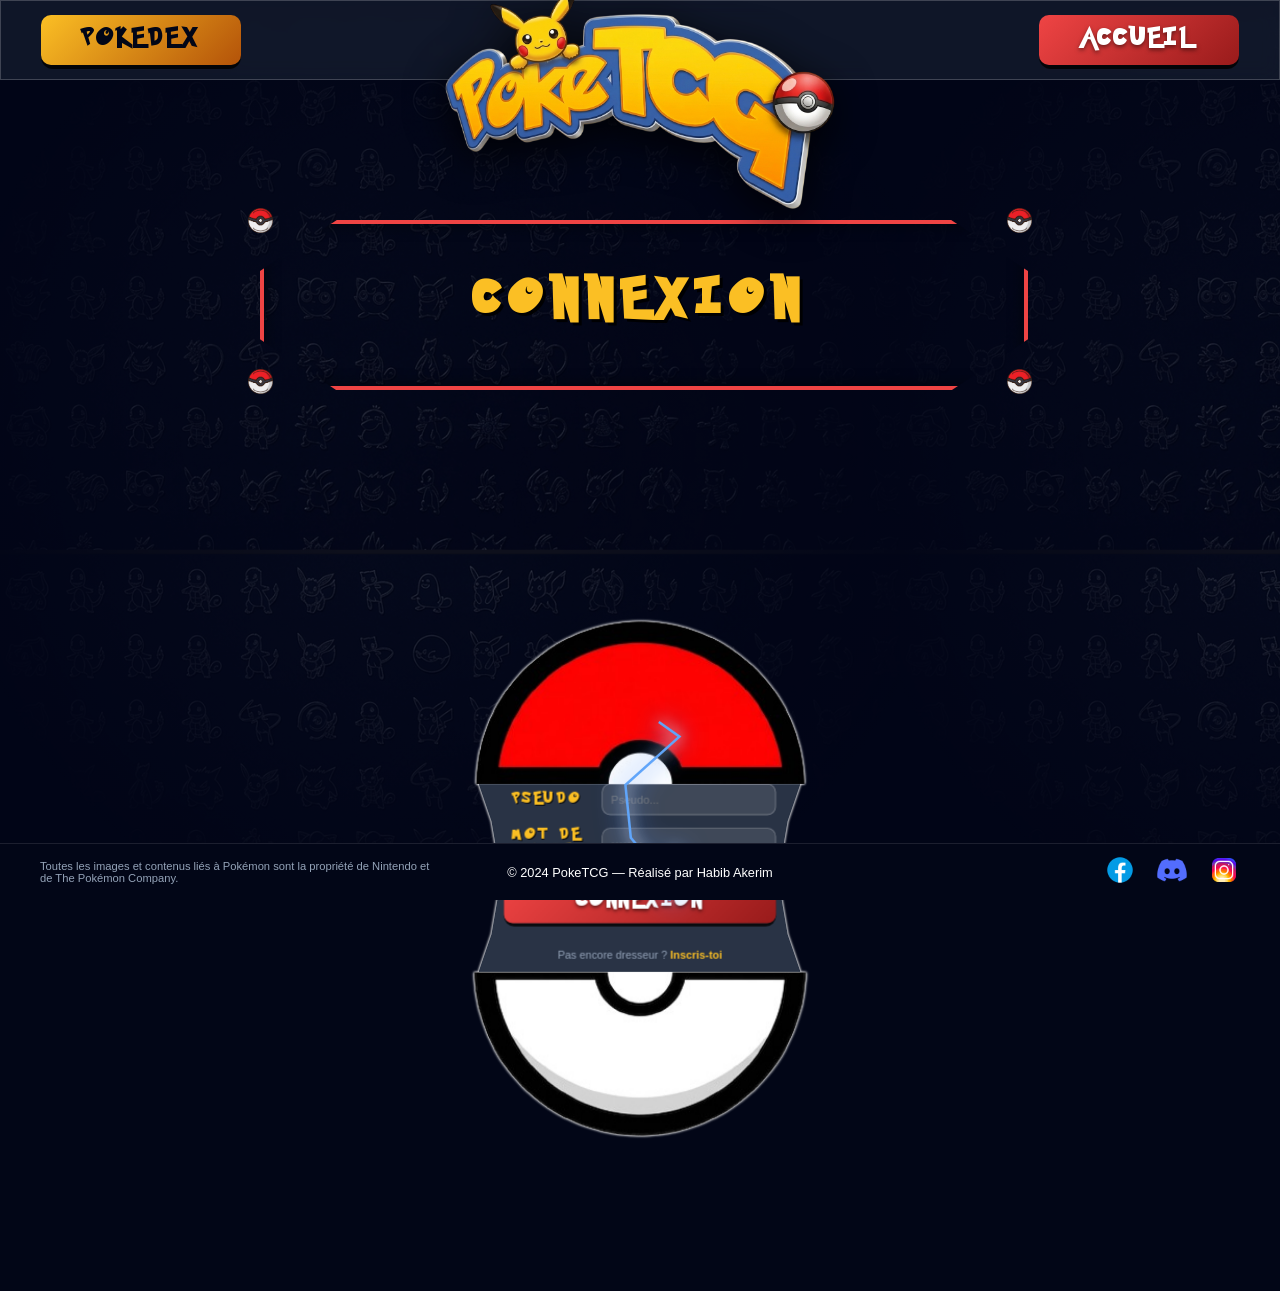
==== commit b13c8080: "save: stable state before database security hardening" ====
--- a/webapp-service/pages/dashboardadmin.html
+++ b/webapp-service/pages/dashboardadmin.html
@@ -260,11 +260,32 @@
 </footer>
 
 <!-- CHARGEMENT DES MODULES JS (Ordre de Rigueur) -->
+<script src="../js/ui-utils.js"></script>
 <script src="../js/admin/admin-main.js"></script>
 <script src="../js/admin/admin-users.js"></script>
 <script src="../js/admin/admin-market.js"></script>
 <script src="../js/admin/admin-social.js"></script>
 <script src="../js/admin/admin-wallet.js"></script>
 
+<!-- MODALE INTERACTIVE POKE-UI (Alertes & Confirmations) -->
+<div id="poke-modal-container" class="modal" style="z-index: 9999; display: none;">
+    <div class="modal-content glass" style="width: 450px; text-align: center; border: 2px solid var(--poke-yellow); position: relative;">
+        <h3 id="poke-modal-title" class="pokemon-font-hollow" style="color: var(--poke-yellow); font-size: 1.5rem; margin-bottom: 20px;">LIGUE POKÉMON</h3>
+        <p id="poke-modal-message" style="color: white; margin-bottom: 25px; line-height: 1.5; font-weight: bold;"></p>
+
+        <div style="display: flex; justify-content: center; gap: 20px;">
+            <!-- Bouton Annuler (Caché par défaut) -->
+            <button id="poke-modal-cancel" class="btn-3d btn-red" style="width: 150px; height: 40px; display: none;">
+                <div class="button-outer"><div class="button-inner"><span>ANNULER</span></div></div>
+            </button>
+
+            <!-- Bouton OK / Confirmer -->
+            <button id="poke-modal-ok" class="btn-3d btn-yellow" style="width: 150px; height: 40px;">
+                <div class="button-outer"><div class="button-inner"><span id="poke-modal-ok-text">OK</span></div></div>
+            </button>
+        </div>
+    </div>
+</div>
+
 </body>
 </html>
--- a/webapp-service/css/common.css
+++ b/webapp-service/css/common.css
@@ -148,22 +148,7 @@
     gap: 20px;
 }
 
-/* La capsule de titre reste identique */
-.news-pill {
-    background: rgba(30, 41, 59, 0.8);
-    border: 1px solid rgba(255, 255, 255, 0.5);
-    border-radius: 50px;
-    padding: 5px 0; width: 450px;
-    display: flex; justify-content: center; align-items: center;
-    margin-top: 10px;
-    position: relative; overflow: visible;
-}
-
-.news-pill h2 {
-    font-family: 'PokemonHollow', sans-serif;
-    color: white; margin: 0; font-size: 1.8rem;
-    letter-spacing: 5px; text-transform: uppercase;
-}
+
 
 /* --- 6. LE FOOTER FIXE --- */
 footer {
@@ -301,16 +286,7 @@
         width: 95% ;
     }
 
-    /* 5. Capsule de titre */
-    .news-pill {
-        width: 95% ;
-        max-width: 300px;
-    }
-
-    .news-pill h2 {
-        font-size: 1.1rem ;
-        letter-spacing: 2px ;
-    }
+
 
     /* 6. Le Footer : Stable et empilé */
     footer {
@@ -415,10 +391,7 @@
 .cyber-title .bottom-left { bottom: -17px; left: -17px; }
 .cyber-title .bottom-right { bottom: -17px; right: -17px; }
 
-.cyber-title .top-left { top: -10px; left: -10px; }
-.cyber-title .top-right { top: -10px; right: -10px; }
-.cyber-title .bottom-left { bottom: -10px; left: -10px; }
-.cyber-title .bottom-right { bottom: -10px; right: -10px; }
+
 
 /* --- ANIMATIONS DE RIGUEUR --- */
 @keyframes shape-glitch {
@@ -441,4 +414,25 @@
 @media (max-width: 400px) {
     .header-logo img { width: 150px ; }
     .btn-nav { width: 90px ; font-size: 0.7rem ; }
+}
+
+/* --- STYLE UNIFIÉ DES MODALES POKE-UI --- */
+.modal {
+    display: none;
+    position: fixed;
+    z-index: 9999;
+    left: 0; top: 0;
+    width: 100%; height: 100%;
+    background-color: rgba(0, 0, 0, 0.85);
+    backdrop-filter: blur(8px);
+    justify-content: center;
+    align-items: center;
+}
+
+.modal-content {
+    background: rgba(15, 23, 42, 0.95);
+    padding: 40px;
+    border-radius: 30px;
+    position: relative;
+    box-shadow: 0 0 30px rgba(0,0,0,0.5);
 }
